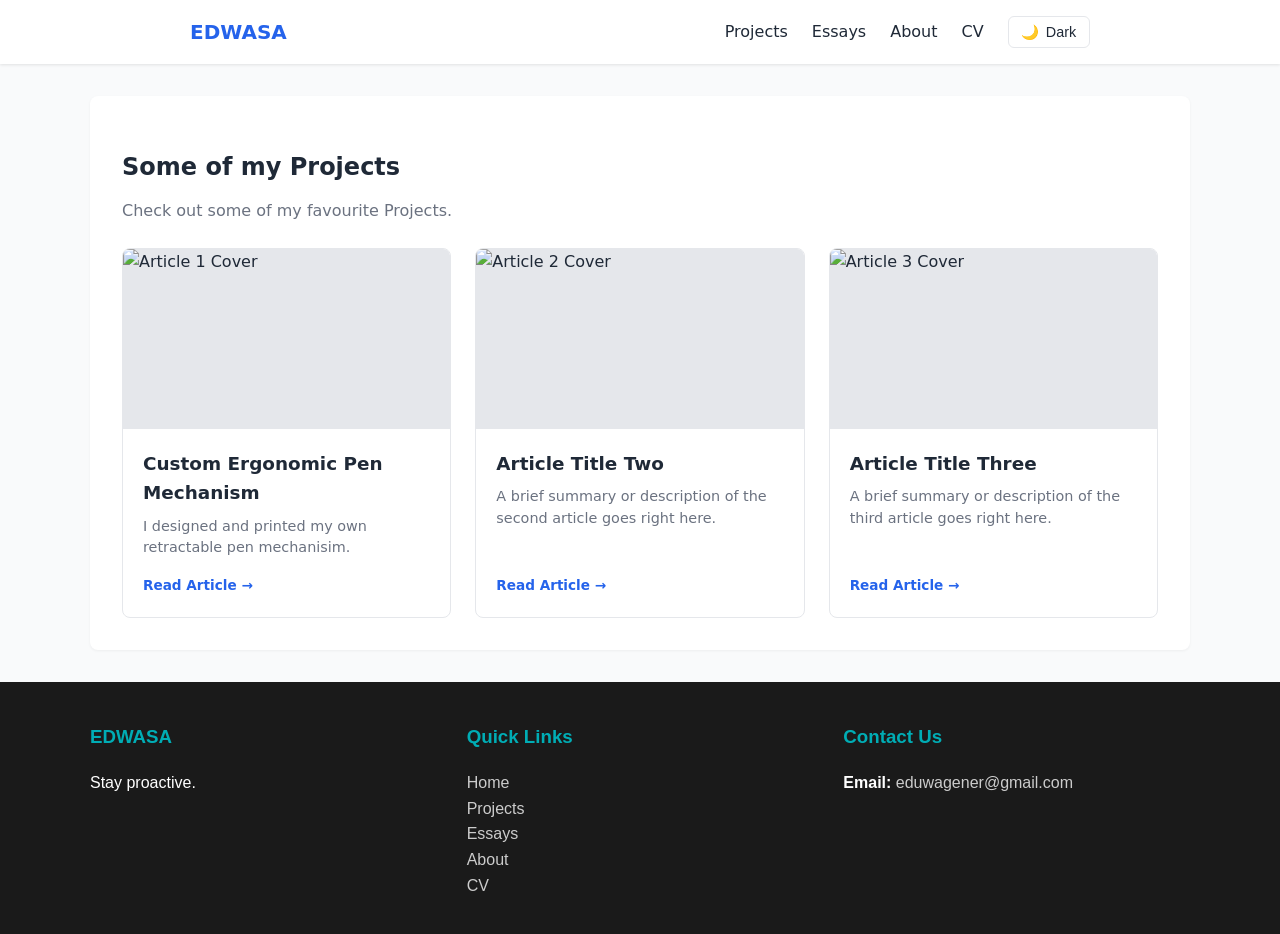
==== index.html @ 385f23ec "change of directory" ====
<!DOCTYPE html>
<html lang="en">
<head>
    <meta charset="UTF-8">
    <meta name="viewport" content="width=device-width, initial-scale=1.0">
    <title>EDWASA</title>
    <link rel="icon" type="image/x-icon" href="Media/logoV2.svg">
    <!-- Styling for Light & Dark Mode -->
    <style>
        /* Light Theme Color Variables */
        :root {
            --primary-color: #2563eb;
            --text-color: #1f2937;
            --bg-color: #f9fafb;
            --card-bg: #ffffff;
            --border-color: #e5e7eb;
            --muted-text: #6b7280;
        }

        /* Dark Theme Color Variables */
        [data-theme="dark"] {
            --primary-color: #60a5fa;
            --text-color: #f3f4f6;
            --bg-color: #111827;
            --card-bg: #1f2937;
            --border-color: #374151;
            --muted-text: #9ca3af;
        }

        body {
            font-family: system-ui, -apple-system, BlinkMacSystemFont, "Segoe UI", Roboto, sans-serif;
            line-height: 1.6;
            color: var(--text-color);
            background-color: var(--bg-color);
            margin: 0;
            padding: 0;
            transition: background-color 0.3s ease, color 0.3s ease;
        }

        header {
            background: var(--card-bg);
            box-shadow: 0 1px 3px rgba(0, 0, 0, 0.1);
            position: sticky;
            top: 0;
            z-index: 100;
            transition: background-color 0.3s ease;
        }

        nav {
            max-width: 900px;
            margin: 0 auto;
            display: flex;
            justify-content: space-between;
            align-items: center;
            padding: 1rem 2rem;
        }

        .logo {
            font-weight: bold;
            font-size: 1.25rem;
            color: var(--primary-color);
            text-decoration: none;
        }

        .nav-right {
            display: flex;
            align-items: center;
            gap: 1.5rem;
        }

        .nav-links {
            list-style: none;
            display: flex;
            gap: 1.5rem;
            margin: 0;
            padding: 0;
        }

        .nav-links a {
            text-decoration: none;
            color: var(--text-color);
            font-weight: 500;
        }

        .nav-links a:hover {
            color: var(--primary-color);
        }

        /* Theme Switcher Button */
        .theme-toggle-btn {
            background: none;
            border: 1px solid var(--border-color);
            color: var(--text-color);
            padding: 0.4rem 0.8rem;
            border-radius: 6px;
            cursor: pointer;
            font-size: 0.9rem;
            display: flex;
            align-items: center;
            gap: 0.4rem;
            transition: all 0.2s ease;
        }

        .theme-toggle-btn:hover {
            border-color: var(--primary-color);
        }

        main {
            max-width: 1100px; /* Expanded slightly to accommodate 3 columns comfortably */
            margin: 2rem auto;
            padding: 0 2rem;
        }

        section {
            background: var(--card-bg);
            padding: 2rem;
            margin-bottom: 2rem;
            border-radius: 8px;
            box-shadow: 0 1px 3px rgba(0, 0, 0, 0.05);
            transition: background-color 0.3s ease;
        }

        h1, h2 {
            color: var(--text-color);
        }

        h1 {
            font-size: 2.5rem;
            margin-top: 0;
        }

        a {
            color: var(--primary-color);
        }

        .btn {
            display: inline-block;
            background: var(--primary-color);
            color: #ffffff;
            padding: 0.75rem 1.5rem;
            border-radius: 4px;
            text-decoration: none;
            font-weight: 500;
            margin-top: 1rem;
        }

        .btn:hover {
            opacity: 0.9;
        }

        /* Articles 3-Column Grid Styled */
        .articles-container {
            display: grid;
            grid-template-columns: repeat(3, 1fr);
            gap: 1.5rem;
            margin-top: 1.5rem;
        }

        .article-card {
            background: var(--card-bg);
            border: 1px solid var(--border-color);
            border-radius: 8px;
            overflow: hidden;
            text-decoration: none;
            color: inherit;
            display: flex;
            flex-direction: column;
            transition: transform 0.2s ease, border-color 0.2s ease, box-shadow 0.2s ease;
        }

        .article-card:hover {
            border-color: var(--primary-color);
            transform: translateY(-4px);
            box-shadow: 0 4px 12px rgba(0, 0, 0, 0.08);
        }

        .article-image-wrapper {
            width: 100%;
            height: 180px;
            overflow: hidden;
            background-color: var(--border-color);
        }

        .article-image-wrapper img {
            width: 100%;
            height: 100%;
            object-fit: cover;
            transition: transform 0.3s ease;
        }

        .article-card:hover .article-image-wrapper img {
            transform: scale(1.03);
        }

        .article-content {
            padding: 1.25rem;
            display: flex;
            flex-direction: column;
            flex-grow: 1;
        }

        .article-content h3 {
            font-size: 1.15rem;
            margin: 0 0 0.5rem 0;
            color: var(--text-color);
        }

        .article-content p {
            font-size: 0.9rem;
            color: var(--muted-text);
            line-height: 1.5;
            margin: 0 0 1rem 0;
            flex-grow: 1;
        }

        .read-more {
            font-size: 0.85rem;
            font-weight: 600;
            color: var(--primary-color);
        }

        /* Responsive adjustments for smaller screens */
        @media (max-width: 900px) {
            .articles-container {
                grid-template-columns: 1fr;
            }
        }

        /* Footer Styles */
        .site-footer {
            background-color: #1a1a1a;
            color: #ffffff;
            padding: 40px 20px 20px;
            font-family: Arial, sans-serif;
        }

        .footer-container {
            max-width: 1100px;
            margin: 0 auto;
            display: flex;
            flex-wrap: wrap;
            justify-content: space-between;
            gap: 30px;
        }

        .footer-column {
            flex: 1;
            min-width: 250px;
        }

        .footer-column h3 {
            color: #00adb5;
            margin-top: 0;
        }

        .footer-column ul {
            list-style: none;
            padding: 0;
        }

        .footer-column a {
            color: #cccccc;
            text-decoration: none;
        }
    </style>
</head>
<body>

    <!-- Header & Navigation -->
    <header>
        <nav>
            <a href="index.html" class="logo">EDWASA</a>
            <div class="nav-right">
                <ul class="nav-links">
                    <li><a href="proj.html">Projects</a></li>
                    <li><a href="essay.html">Essays</a></li>
                    <li><a href="about.html">About</a></li>
                    <li><a href="cv.html">CV</a></li>
                </ul>
                <button id="theme-toggle" class="theme-toggle-btn" aria-label="Toggle theme">
                    <span id="theme-icon">🌙</span> <span id="theme-text">Dark</span>
                </button>
            </div>
        </nav>
    </header>

    <main>
        <!-- Featured Articles Section -->
        <section>
            <h2>Some of my Projects</h2>
            <p style="color: var(--muted-text); margin-top: -0.5rem;">Check out some of my favourite Projects.</p>
            
            <div class="articles-container">
                <!-- Article Box 1 -->
                <a href="article-viewer.html?file=Articles/Pen/penn.md" class="article-card">
                    <div class="article-image-wrapper">
                        <img src="path-to-image-1.jpg" alt="Article 1 Cover" />
                    </div>
                    <div class="article-content">
                        <h3>Custom Ergonomic Pen Mechanism</h3>
                        <p>I designed and printed my own retractable pen mechanisim.</p>
                        <span class="read-more">Read Article &rarr;</span>
                    </div>
                </a>

                <!-- Article Box 2 -->
                <a href="link-to-article-2.html" class="article-card">
                    <div class="article-image-wrapper">
                        <img src="path-to-image-2.jpg" alt="Article 2 Cover" />
                    </div>
                    <div class="article-content">
                        <h3>Article Title Two</h3>
                        <p>A brief summary or description of the second article goes right here.</p>
                        <span class="read-more">Read Article &rarr;</span>
                    </div>
                </a>

                <!-- Article Box 3 -->
                <a href="link-to-article-3.html" class="article-card">
                    <div class="article-image-wrapper">
                        <img src="path-to-image-3.jpg" alt="Article 3 Cover" />
                    </div>
                    <div class="article-content">
                        <h3>Article Title Three</h3>
                        <p>A brief summary or description of the third article goes right here.</p>
                        <span class="read-more">Read Article &rarr;</span>
                    </div>
                </a>
            </div>
        </section>
    </main>


    <footer class="site-footer">
        <div class="footer-container">
    
            <!-- Column 1: About / Company Info -->
            <div class="footer-column">
                <h3>EDWASA</h3>
                <p>Stay proactive.</p>
                
            </div>

            <!-- Column 2: Navigation Links -->
            <div class="footer-column">
                <h3>Quick Links</h3>
                <ul>
                    <li><a href="index.html">Home</a></li>
                    <li><a href="proj.html">Projects</a></li>
                    <li><a href="essay.html">Essays</a></li>
                    <li><a href="about.html">About</a></li>
                    <li><a href="cv.html">CV</a></li>
                </ul>
            </div>

            <!-- Column 3: Contact Information -->
            <div class="footer-column">
                <h3>Contact Us</h3>
                <p><strong>Email:</strong> <a href="mailto:eduwagener@gmail.com">eduwagener@gmail.com</a></p>
            </div>
        </div>
    </footer>


    <!-- JavaScript for Dark Mode Toggle -->
    <script>
        const themeToggleBtn = document.getElementById('theme-toggle');
        const themeIcon = document.getElementById('theme-icon');
        const themeText = document.getElementById('theme-text');

        const savedTheme = localStorage.getItem('theme');
        const prefersDark = window.matchMedia('(prefers-color-scheme: dark)').matches;

        if (savedTheme === 'dark' || (!savedTheme && prefersDark)) {
            setTheme('dark');
        } else {
            setTheme('light');
        }

        themeToggleBtn.addEventListener('click', () => {
            const currentTheme = document.documentElement.getAttribute('data-theme');
            if (currentTheme === 'dark') {
                setTheme('light');
            } else {
                setTheme('dark');
            }
        });

        function setTheme(theme) {
            if (theme === 'dark') {
                document.documentElement.setAttribute('data-theme', 'dark');
                themeIcon.textContent = '☀️';
                themeText.textContent = 'Light';
                localStorage.setItem('theme', 'dark');
            } else {
                document.documentElement.removeAttribute('data-theme');
                themeIcon.textContent = '🌙';
                themeText.textContent = 'Dark';
                localStorage.setItem('theme', 'light');
            }
        }
    </script>
</body>
</html>
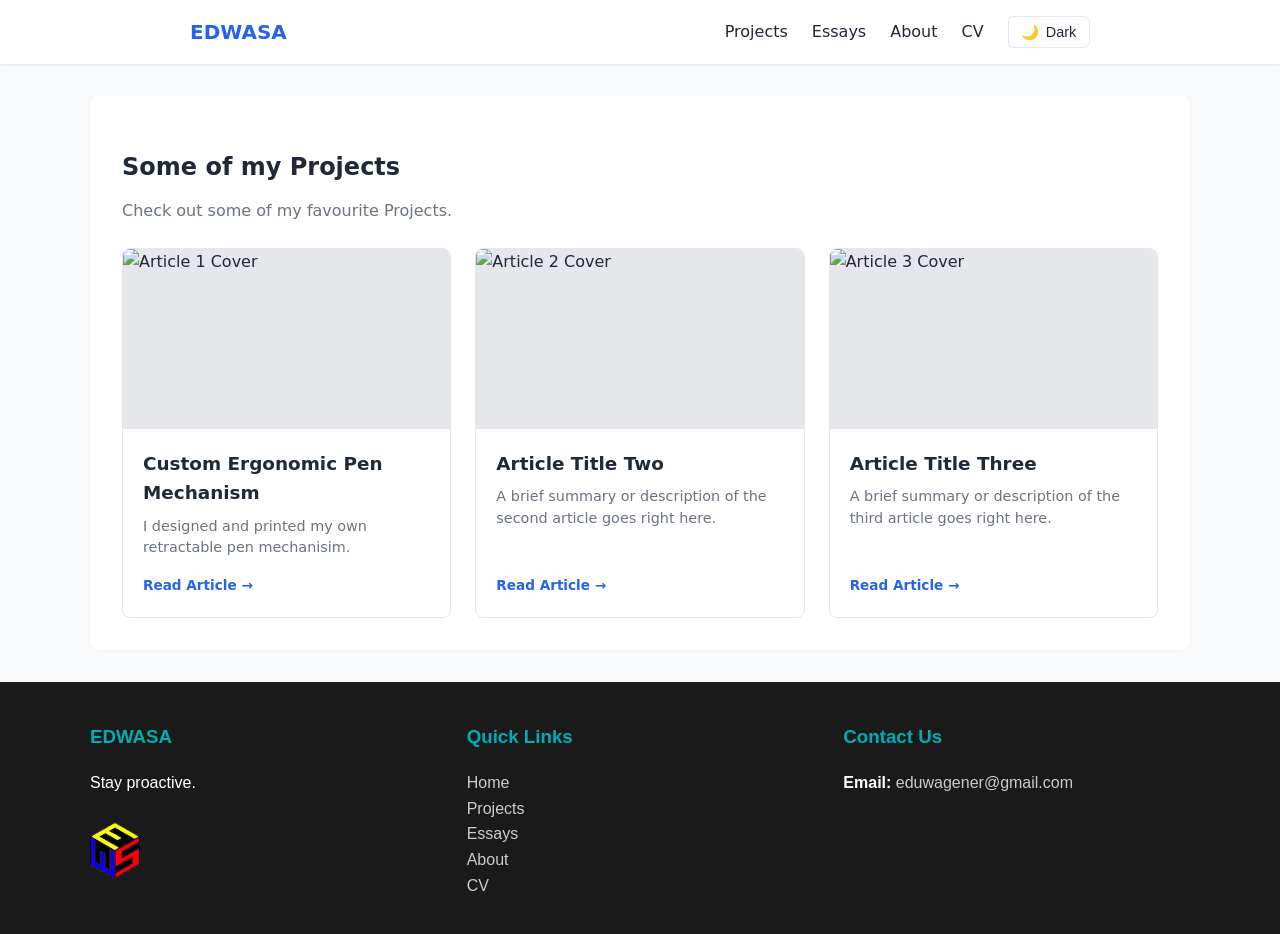
==== commit 38fae49a: "Adding logo to footer" ====
--- a/index.html
+++ b/index.html
@@ -338,7 +338,7 @@
             <div class="footer-column">
                 <h3>EDWASA</h3>
                 <p>Stay proactive.</p>
-                
+                <img src="Media/logoV2.svg" alt="EDWASA Logo" style="width: 50px; margin-top: 10px;">
             </div>
 
             <!-- Column 2: Navigation Links -->
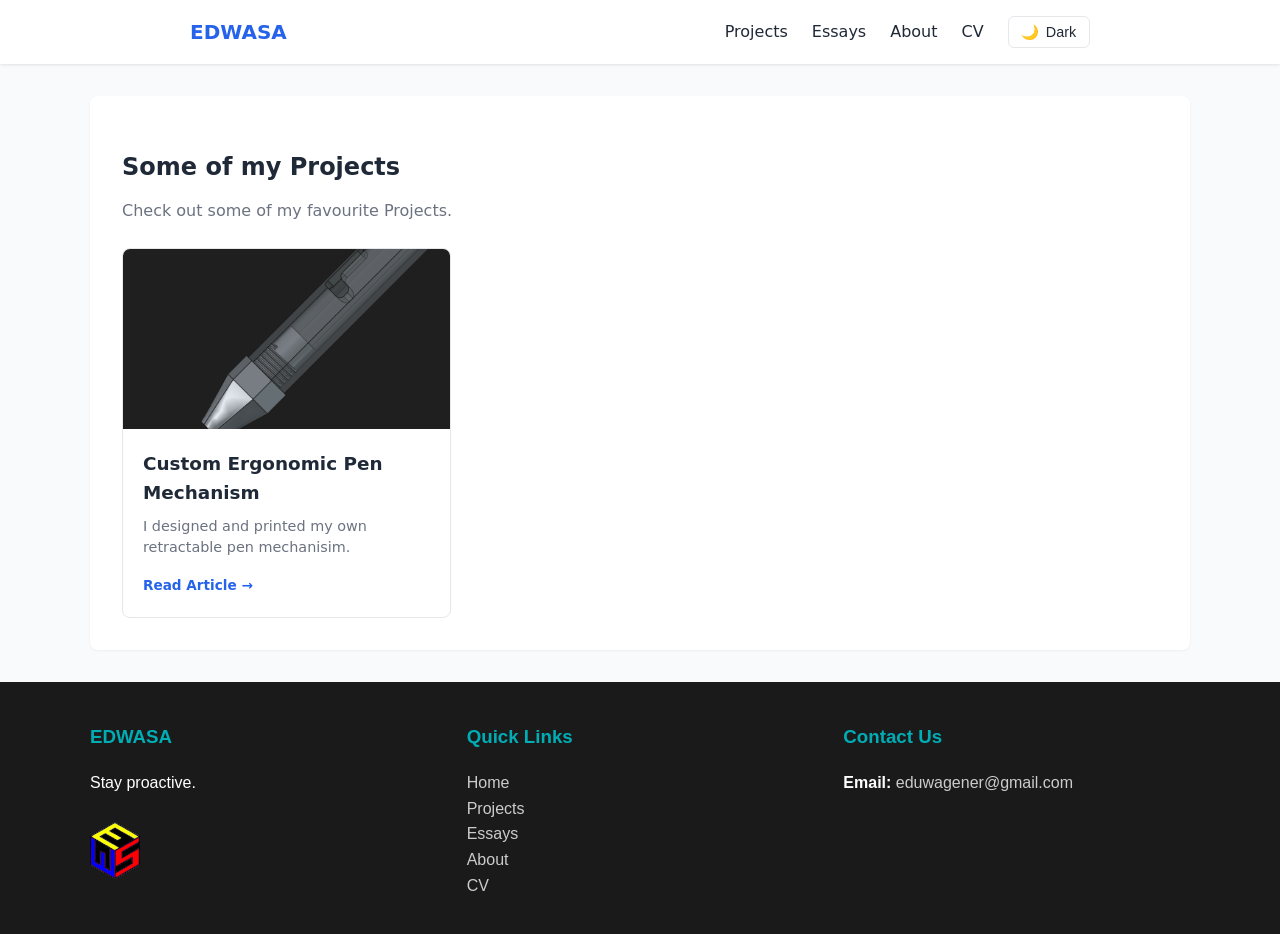
==== commit 268d5ccc: "fixing 404 errors and updating pen article" ====
--- a/index.html
+++ b/index.html
@@ -292,9 +292,9 @@
             
             <div class="articles-container">
                 <!-- Article Box 1 -->
-                <a href="article-viewer.html?file=Articles/Pen/penn.md" class="article-card">
+                <a href="article-viewer.html?file=Articles/Pen/Ergonomic_Pen.md" class="article-card">
                     <div class="article-image-wrapper">
-                        <img src="path-to-image-1.jpg" alt="Article 1 Cover" />
+                        <img src="Articles/Pen/Media/cover.png" alt="Ergonomic Pen" />
                     </div>
                     <div class="article-content">
                         <h3>Custom Ergonomic Pen Mechanism</h3>
@@ -304,6 +304,7 @@
                 </a>
 
                 <!-- Article Box 2 -->
+                <!--
                 <a href="link-to-article-2.html" class="article-card">
                     <div class="article-image-wrapper">
                         <img src="path-to-image-2.jpg" alt="Article 2 Cover" />
@@ -314,8 +315,9 @@
                         <span class="read-more">Read Article &rarr;</span>
                     </div>
                 </a>
-
+            -->
                 <!-- Article Box 3 -->
+                 <!--
                 <a href="link-to-article-3.html" class="article-card">
                     <div class="article-image-wrapper">
                         <img src="path-to-image-3.jpg" alt="Article 3 Cover" />
@@ -326,6 +328,7 @@
                         <span class="read-more">Read Article &rarr;</span>
                     </div>
                 </a>
+                -->
             </div>
         </section>
     </main>
@@ -334,7 +337,7 @@
     <footer class="site-footer">
         <div class="footer-container">
     
-            <!-- Column 1: About / Company Info -->
+            <!-- Column 1 -->
             <div class="footer-column">
                 <h3>EDWASA</h3>
                 <p>Stay proactive.</p>
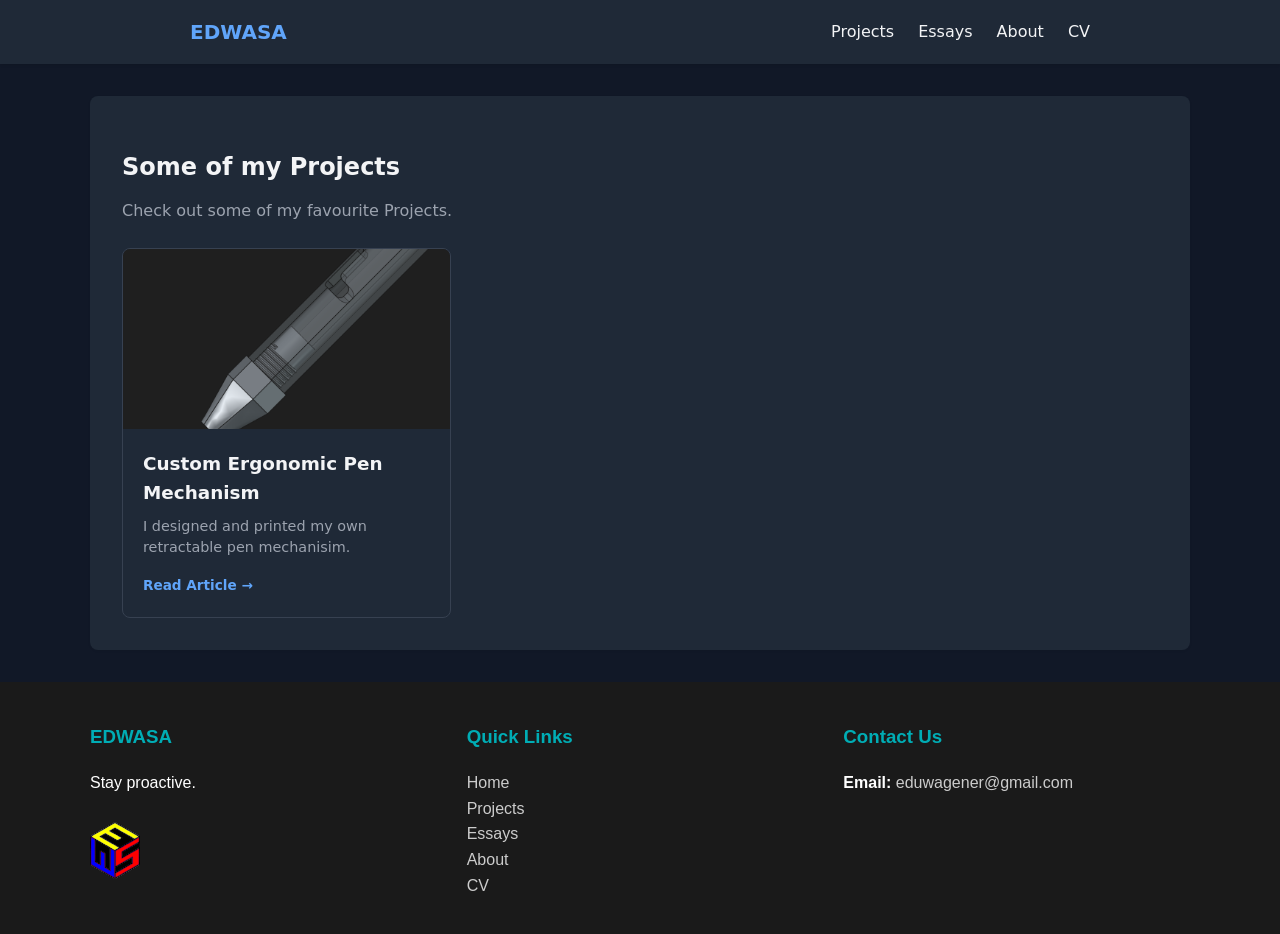
==== commit 59aa6ad9: "implemented footer and header template for all pages" ====
--- a/index.html
+++ b/index.html
@@ -5,284 +5,98 @@
     <meta name="viewport" content="width=device-width, initial-scale=1.0">
     <title>EDWASA</title>
     <link rel="icon" type="image/x-icon" href="Media/logoV2.svg">
-    <!-- Styling for Light & Dark Mode -->
+    <link rel="stylesheet" href="style.css">
+    <!-- · article column style-->
     <style>
-        /* Light Theme Color Variables */
-        :root {
-            --primary-color: #2563eb;
-            --text-color: #1f2937;
-            --bg-color: #f9fafb;
-            --card-bg: #ffffff;
-            --border-color: #e5e7eb;
-            --muted-text: #6b7280;
-        }
+    .articles-container {
+        display: grid;
+        grid-template-columns: repeat(3, 1fr);
+        gap: 1.5rem;
+        margin-top: 1.5rem;
+    }
 
-        /* Dark Theme Color Variables */
-        [data-theme="dark"] {
-            --primary-color: #60a5fa;
-            --text-color: #f3f4f6;
-            --bg-color: #111827;
-            --card-bg: #1f2937;
-            --border-color: #374151;
-            --muted-text: #9ca3af;
-        }
+    .article-card {
+        background: var(--card-bg);
+        border: 1px solid var(--border-color);
+        border-radius: 8px;
+        overflow: hidden;
+        text-decoration: none;
+        color: inherit;
+        display: flex;
+        flex-direction: column;
+        transition: transform 0.2s ease, border-color 0.2s ease, box-shadow 0.2s ease;
+    }
 
-        body {
-            font-family: system-ui, -apple-system, BlinkMacSystemFont, "Segoe UI", Roboto, sans-serif;
-            line-height: 1.6;
-            color: var(--text-color);
-            background-color: var(--bg-color);
-            margin: 0;
-            padding: 0;
-            transition: background-color 0.3s ease, color 0.3s ease;
-        }
+    .article-card:hover {
+        border-color: var(--primary-color);
+        transform: translateY(-4px);
+        box-shadow: 0 4px 12px rgba(0, 0, 0, 0.08);
+    }
 
-        header {
-            background: var(--card-bg);
-            box-shadow: 0 1px 3px rgba(0, 0, 0, 0.1);
-            position: sticky;
-            top: 0;
-            z-index: 100;
-            transition: background-color 0.3s ease;
-        }
+    .article-image-wrapper {
+        width: 100%;
+        height: 180px;
+        overflow: hidden;
+        background-color: var(--border-color);
+    }
 
-        nav {
-            max-width: 900px;
-            margin: 0 auto;
-            display: flex;
-            justify-content: space-between;
-            align-items: center;
-            padding: 1rem 2rem;
-        }
+    .article-image-wrapper img {
+        width: 100%;
+        height: 100%;
+        object-fit: cover;
+        transition: transform 0.3s ease;
+    }
 
-        .logo {
-            font-weight: bold;
-            font-size: 1.25rem;
-            color: var(--primary-color);
-            text-decoration: none;
-        }
+    .article-card:hover .article-image-wrapper img {
+        transform: scale(1.03);
+    }
 
-        .nav-right {
-            display: flex;
-            align-items: center;
-            gap: 1.5rem;
-        }
+    .article-content {
+        padding: 1.25rem;
+        display: flex;
+        flex-direction: column;
+        flex-grow: 1;
+    }
 
-        .nav-links {
-            list-style: none;
-            display: flex;
-            gap: 1.5rem;
-            margin: 0;
-            padding: 0;
-        }
+    .article-content h3 {
+        font-size: 1.15rem;
+        margin: 0 0 0.5rem 0;
+        color: var(--text-color);
+    }
 
-        .nav-links a {
-            text-decoration: none;
-            color: var(--text-color);
-            font-weight: 500;
-        }
+    .article-content p {
+        font-size: 0.9rem;
+        color: var(--muted-text);
+        line-height: 1.5;
+        margin: 0 0 1rem 0;
+        flex-grow: 1;
+    }
 
-        .nav-links a:hover {
-            color: var(--primary-color);
-        }
-
-        /* Theme Switcher Button */
-        .theme-toggle-btn {
-            background: none;
-            border: 1px solid var(--border-color);
-            color: var(--text-color);
-            padding: 0.4rem 0.8rem;
-            border-radius: 6px;
-            cursor: pointer;
-            font-size: 0.9rem;
-            display: flex;
-            align-items: center;
-            gap: 0.4rem;
-            transition: all 0.2s ease;
-        }
-
-        .theme-toggle-btn:hover {
-            border-color: var(--primary-color);
-        }
-
-        main {
-            max-width: 1100px; /* Expanded slightly to accommodate 3 columns comfortably */
-            margin: 2rem auto;
-            padding: 0 2rem;
-        }
-
-        section {
-            background: var(--card-bg);
-            padding: 2rem;
-            margin-bottom: 2rem;
-            border-radius: 8px;
-            box-shadow: 0 1px 3px rgba(0, 0, 0, 0.05);
-            transition: background-color 0.3s ease;
-        }
-
-        h1, h2 {
-            color: var(--text-color);
-        }
-
-        h1 {
-            font-size: 2.5rem;
-            margin-top: 0;
-        }
-
-        a {
-            color: var(--primary-color);
-        }
-
-        .btn {
-            display: inline-block;
-            background: var(--primary-color);
-            color: #ffffff;
-            padding: 0.75rem 1.5rem;
-            border-radius: 4px;
-            text-decoration: none;
-            font-weight: 500;
-            margin-top: 1rem;
-        }
-
-        .btn:hover {
-            opacity: 0.9;
-        }
-
-        /* Articles 3-Column Grid Styled */
-        .articles-container {
-            display: grid;
-            grid-template-columns: repeat(3, 1fr);
-            gap: 1.5rem;
-            margin-top: 1.5rem;
-        }
-
-        .article-card {
-            background: var(--card-bg);
-            border: 1px solid var(--border-color);
-            border-radius: 8px;
-            overflow: hidden;
-            text-decoration: none;
-            color: inherit;
-            display: flex;
-            flex-direction: column;
-            transition: transform 0.2s ease, border-color 0.2s ease, box-shadow 0.2s ease;
-        }
-
-        .article-card:hover {
-            border-color: var(--primary-color);
-            transform: translateY(-4px);
-            box-shadow: 0 4px 12px rgba(0, 0, 0, 0.08);
-        }
-
-        .article-image-wrapper {
-            width: 100%;
-            height: 180px;
-            overflow: hidden;
-            background-color: var(--border-color);
-        }
-
-        .article-image-wrapper img {
-            width: 100%;
-            height: 100%;
-            object-fit: cover;
-            transition: transform 0.3s ease;
-        }
-
-        .article-card:hover .article-image-wrapper img {
-            transform: scale(1.03);
-        }
-
-        .article-content {
-            padding: 1.25rem;
-            display: flex;
-            flex-direction: column;
-            flex-grow: 1;
-        }
-
-        .article-content h3 {
-            font-size: 1.15rem;
-            margin: 0 0 0.5rem 0;
-            color: var(--text-color);
-        }
-
-        .article-content p {
-            font-size: 0.9rem;
-            color: var(--muted-text);
-            line-height: 1.5;
-            margin: 0 0 1rem 0;
-            flex-grow: 1;
-        }
-
-        .read-more {
-            font-size: 0.85rem;
-            font-weight: 600;
-            color: var(--primary-color);
-        }
-
-        /* Responsive adjustments for smaller screens */
-        @media (max-width: 900px) {
-            .articles-container {
-                grid-template-columns: 1fr;
-            }
-        }
-
-        /* Footer Styles */
-        .site-footer {
-            background-color: #1a1a1a;
-            color: #ffffff;
-            padding: 40px 20px 20px;
-            font-family: Arial, sans-serif;
-        }
-
-        .footer-container {
-            max-width: 1100px;
-            margin: 0 auto;
-            display: flex;
-            flex-wrap: wrap;
-            justify-content: space-between;
-            gap: 30px;
-        }
-
-        .footer-column {
-            flex: 1;
-            min-width: 250px;
-        }
-
-        .footer-column h3 {
-            color: #00adb5;
-            margin-top: 0;
-        }
-
-        .footer-column ul {
-            list-style: none;
-            padding: 0;
-        }
-
-        .footer-column a {
-            color: #cccccc;
-            text-decoration: none;
-        }
+    .read-more {
+        font-size: 0.85rem;
+        font-weight: 600;
+        color: var(--primary-color);
+    }
     </style>
 </head>
+
+<script>
+    fetch('header.html')
+        .then(response => response.text())
+        .then(data => {
+            document.getElementById('site-header').innerHTML = data;
+        });
+    fetch('footer.html')
+        .then(response => response.text())
+        .then(data => {
+            document.getElementById('site-footer').innerHTML = data;
+        });
+</script>
+
 <body>
 
     <!-- Header & Navigation -->
-    <header>
-        <nav>
-            <a href="index.html" class="logo">EDWASA</a>
-            <div class="nav-right">
-                <ul class="nav-links">
-                    <li><a href="proj.html">Projects</a></li>
-                    <li><a href="essay.html">Essays</a></li>
-                    <li><a href="about.html">About</a></li>
-                    <li><a href="cv.html">CV</a></li>
-                </ul>
-                <button id="theme-toggle" class="theme-toggle-btn" aria-label="Toggle theme">
-                    <span id="theme-icon">🌙</span> <span id="theme-text">Dark</span>
-                </button>
-            </div>
-        </nav>
-    </header>
+    <header id="site-header"></header>
 
     <main>
         <!-- Featured Articles Section -->
@@ -333,75 +147,6 @@
         </section>
     </main>
 
-
-    <footer class="site-footer">
-        <div class="footer-container">
-    
-            <!-- Column 1 -->
-            <div class="footer-column">
-                <h3>EDWASA</h3>
-                <p>Stay proactive.</p>
-                <img src="Media/logoV2.svg" alt="EDWASA Logo" style="width: 50px; margin-top: 10px;">
-            </div>
-
-            <!-- Column 2: Navigation Links -->
-            <div class="footer-column">
-                <h3>Quick Links</h3>
-                <ul>
-                    <li><a href="index.html">Home</a></li>
-                    <li><a href="proj.html">Projects</a></li>
-                    <li><a href="essay.html">Essays</a></li>
-                    <li><a href="about.html">About</a></li>
-                    <li><a href="cv.html">CV</a></li>
-                </ul>
-            </div>
-
-            <!-- Column 3: Contact Information -->
-            <div class="footer-column">
-                <h3>Contact Us</h3>
-                <p><strong>Email:</strong> <a href="mailto:eduwagener@gmail.com">eduwagener@gmail.com</a></p>
-            </div>
-        </div>
-    </footer>
-
-
-    <!-- JavaScript for Dark Mode Toggle -->
-    <script>
-        const themeToggleBtn = document.getElementById('theme-toggle');
-        const themeIcon = document.getElementById('theme-icon');
-        const themeText = document.getElementById('theme-text');
-
-        const savedTheme = localStorage.getItem('theme');
-        const prefersDark = window.matchMedia('(prefers-color-scheme: dark)').matches;
-
-        if (savedTheme === 'dark' || (!savedTheme && prefersDark)) {
-            setTheme('dark');
-        } else {
-            setTheme('light');
-        }
-
-        themeToggleBtn.addEventListener('click', () => {
-            const currentTheme = document.documentElement.getAttribute('data-theme');
-            if (currentTheme === 'dark') {
-                setTheme('light');
-            } else {
-                setTheme('dark');
-            }
-        });
-
-        function setTheme(theme) {
-            if (theme === 'dark') {
-                document.documentElement.setAttribute('data-theme', 'dark');
-                themeIcon.textContent = '☀️';
-                themeText.textContent = 'Light';
-                localStorage.setItem('theme', 'dark');
-            } else {
-                document.documentElement.removeAttribute('data-theme');
-                themeIcon.textContent = '🌙';
-                themeText.textContent = 'Dark';
-                localStorage.setItem('theme', 'light');
-            }
-        }
-    </script>
+    <footer id="site-footer"></footer>
 </body>
 </html>
--- a/style.css
+++ b/style.css
@@ -0,0 +1,165 @@
+:root {
+    --primary-color: #60a5fa;
+    --primary-hover: #93c5fd;
+    --text-color: #f3f4f6;
+    --bg-color: #111827;
+    --card-bg: #1f2937;
+    --border-color: #374151;
+    --muted-text: #9ca3af;
+
+    /* Status Badge Colors (Dark Mode) */
+    --status-completed-bg: #064e3b;
+    --status-completed-text: #6ee7b7;
+    --status-inprogress-bg: #78350f;
+    --status-inprogress-text: #fde68a;
+    --status-active-bg: #1e3a8a;
+    --status-active-text: #93c5fd;
+    --status-archived-bg: #374151;
+    --status-archived-text: #d1d5db;
+}
+
+body {
+    font-family: system-ui, -apple-system, BlinkMacSystemFont, "Segoe UI", Roboto, sans-serif;
+    line-height: 1.6;
+    color: var(--text-color);
+    background-color: var(--bg-color);
+    margin: 0;
+    padding: 0;
+    transition: background-color 0.3s ease, color 0.3s ease;
+}
+
+header {
+    background: var(--card-bg);
+    box-shadow: 0 1px 3px rgba(0, 0, 0, 0.1);
+    position: sticky;
+    top: 0;
+    z-index: 100;
+    transition: background-color 0.3s ease;
+}
+
+nav {
+    max-width: 900px;
+    margin: 0 auto;
+    display: flex;
+    justify-content: space-between;
+    align-items: center;
+    padding: 1rem 2rem;
+}
+
+.logo {
+    font-weight: bold;
+    font-size: 1.25rem;
+    color: var(--primary-color);
+    text-decoration: none;
+}
+
+.nav-right {
+    display: flex;
+    align-items: center;
+    gap: 1.5rem;
+}
+
+.nav-links {
+    list-style: none;
+    display: flex;
+    gap: 1.5rem;
+    margin: 0;
+    padding: 0;
+}
+
+.nav-links a {
+    text-decoration: none;
+    color: var(--text-color);
+    font-weight: 500;
+}
+
+.nav-links a:hover {
+    color: var(--primary-color);
+}
+
+main {
+    max-width: 1100px; /* Expanded slightly to accommodate 3 columns comfortably */
+    margin: 2rem auto;
+    padding: 0 2rem;
+}
+
+section {
+    background: var(--card-bg);
+    padding: 2rem;
+    margin-bottom: 2rem;
+    border-radius: 8px;
+    box-shadow: 0 1px 3px rgba(0, 0, 0, 0.05);
+    transition: background-color 0.3s ease;
+}
+
+h1, h2 {
+    color: var(--text-color);
+}
+
+h1 {
+    font-size: 2.5rem;
+    margin-top: 0;
+}
+
+a {
+    color: var(--primary-color);
+}
+
+.btn {
+    display: inline-block;
+    background: var(--primary-color);
+    color: #ffffff;
+    padding: 0.75rem 1.5rem;
+    border-radius: 4px;
+    text-decoration: none;
+    font-weight: 500;
+    margin-top: 1rem;
+}
+
+.btn:hover {
+    opacity: 0.9;
+}
+
+/* Responsive adjustments for smaller screens */
+@media (max-width: 900px) {
+    .articles-container {
+        grid-template-columns: 1fr;
+    }
+}
+
+/* Footer Styles */
+.site-footer {
+    background-color: #1a1a1a;
+    color: #ffffff;
+    padding: 40px 20px 20px;
+    font-family: Arial, sans-serif;
+}
+
+.footer-container {
+    max-width: 1100px;
+    margin: 0 auto;
+    display: flex;
+    flex-wrap: wrap;
+    justify-content: space-between;
+    gap: 30px;
+}
+
+.footer-column {
+    flex: 1;
+    min-width: 250px;
+}
+
+.footer-column h3 {
+    color: #00adb5;
+    margin-top: 0;
+}
+
+.footer-column ul {
+    list-style: none;
+    padding: 0;
+}
+
+.footer-column a {
+    color: #cccccc;
+    text-decoration: none;
+}
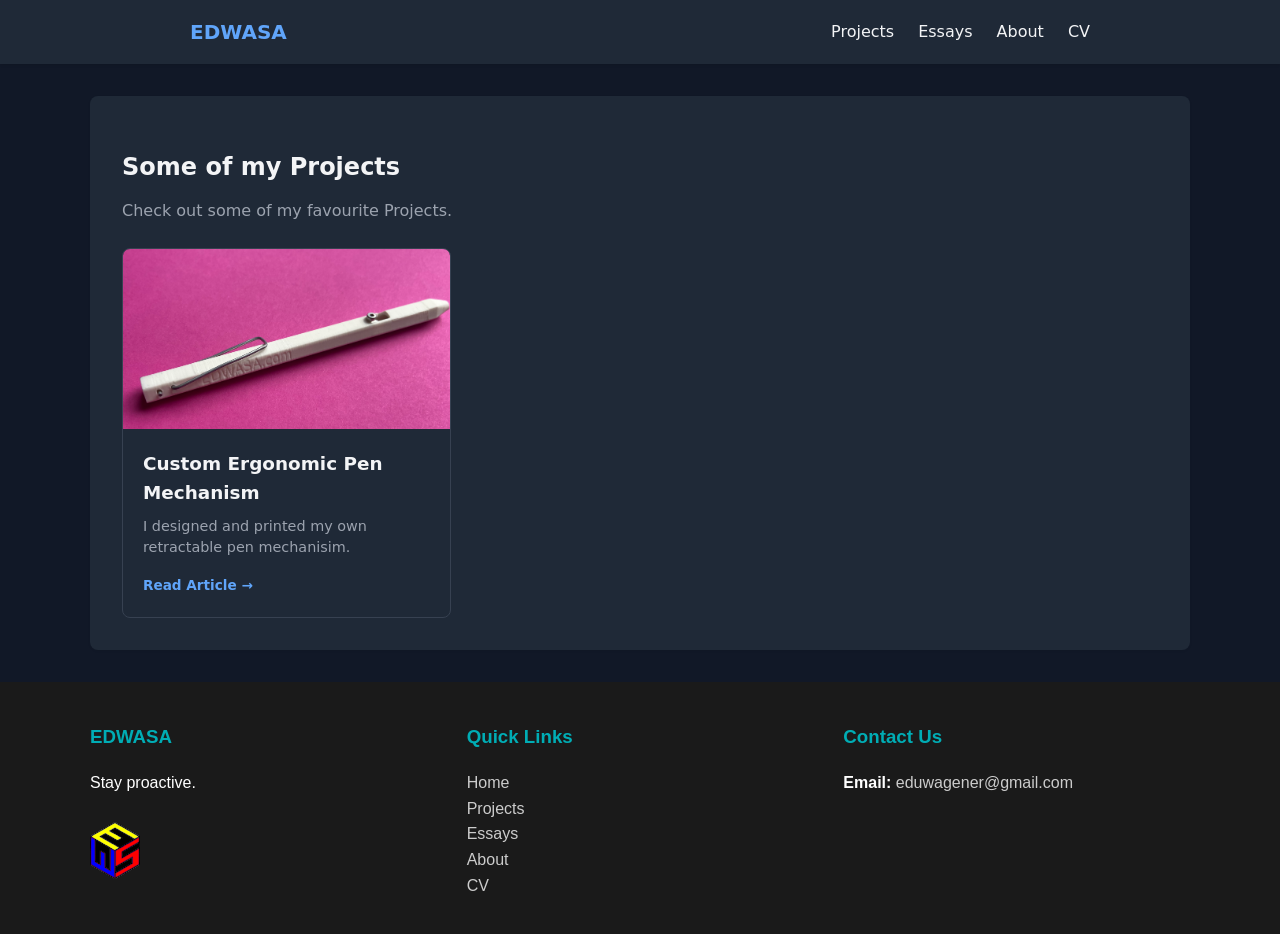
==== commit 5f3591bb: "changing picture path" ====
--- a/index.html
+++ b/index.html
@@ -108,7 +108,7 @@
                 <!-- Article Box 1 -->
                 <a href="article-viewer.html?file=Articles/Pen/Ergonomic_Pen.md" class="article-card">
                     <div class="article-image-wrapper">
-                        <img src="Articles/Pen/Media/cover.png" alt="Ergonomic Pen" />
+                        <img src="Articles/Pen/Media/cover.jpeg" alt="Ergonomic Pen" />
                     </div>
                     <div class="article-content">
                         <h3>Custom Ergonomic Pen Mechanism</h3>
